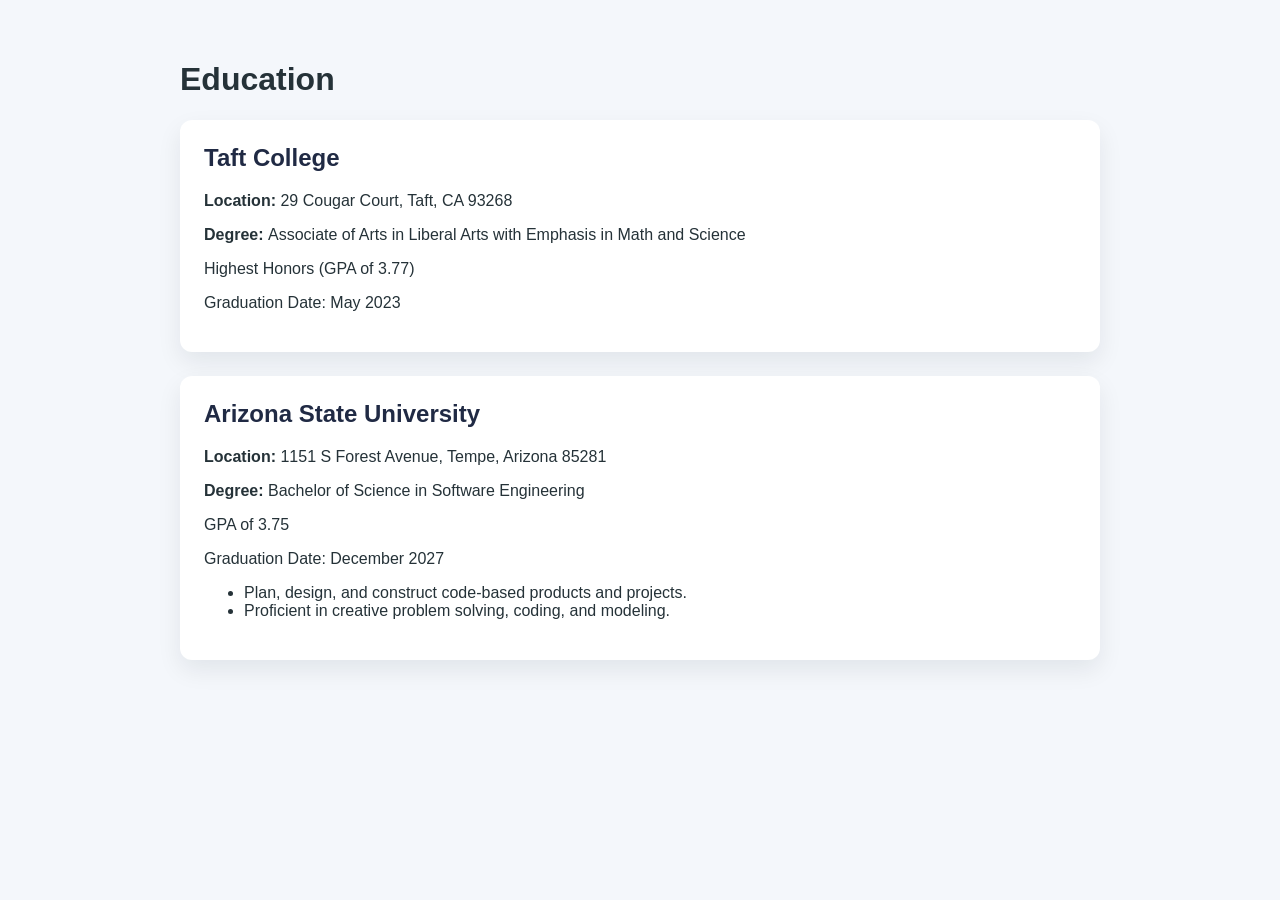
==== education.html @ e4b63908 "Add Educational Background Page" ====
<!DOCTYPE html>
<html lang="en">
<head>
  <meta charset="UTF-8">
  <meta name="viewport" content="width=device-width, initial-scale=1">
  <title>Juliana Bush | Education</title>
  <link rel="stylesheet" href="css/styles.css" type="text/css">
  <link rel="stylesheet" href="css/nav.css" type="text/css">
  <link rel="stylesheet" href="css/footer.css" type="text/css">
  <script src="components/header.js" defer></script>
  <script src="components/footer.js" defer></script>
</head>
<body>
<a class="skip-link" href="#main">Skip to Content</a>
  <main-header></main-header>
  <main id="main">
	<h1>Education</h1>
    <section>
      <h2>Taft College</h2>
      <p><strong>Location: </strong>29 Cougar Court, Taft, CA 93268</p>
      <p><strong>Degree: </strong>Associate of Arts in Liberal Arts with Emphasis in Math and Science</p>
      <p>Highest Honors (GPA of 3.77)</p>
      <p>Graduation Date: May 2023</p>
    </section>
    <section>
      <h2>Arizona State University</h2>
      <p><strong>Location: </strong>1151 S Forest Avenue, Tempe, Arizona 85281</p>
      <p><strong>Degree: </strong>Bachelor of Science in Software Engineering</p>
      <p>GPA of 3.75</p>
      <p>Graduation Date: December 2027</p>
	<ul>
		<li>Plan, design, and construct code-based products and projects.</li>
		<li>Proficient in creative problem solving, coding, and modeling.</li>
      	</ul>
    </section>
  </main>
  <main-footer></main-footer>
</body>
</html>
---- css/styles.css ----
* {
  box-sizing: border-box;
}
body {
  font-family: "Segoe UI", Roboto, sans-serif;
  margin: 0;
  background: #f4f7fb;
  color: #253238;
}
header {
  background: linear-gradient(120deg, #202a44, #003366);
  color: #fff;
  padding: 40px 20px;
  text-align: center;
}
main {
  max-width: 960px;
  margin: 0 auto;
  padding: 40px 20px;
}
section {
  background: #fff;
  border-radius: 12px;
  padding: 24px;
  margin-bottom: 24px;
  box-shadow: 0 10px 25px rgba(15, 23, 42, 0.08);
}
section h2 {
  margin-top: 0;
  color: #202a44;
}
footer {
  padding: 28px;
  text-align: center;
  background: #202a44;
  font-size: 0.9rem;
  color: #ffc30B;
}
.skip-link {
  position: absolute;
  left: -9999px;
  top: auto;
  width: 1px;
  height: 1px;
  overflow: hidden;
}
.skip-link:focus {
  position: static;
  width: auto;
  height: auto;
  padding: 12px 20px;
  background: #000;
  color: #fff;
}
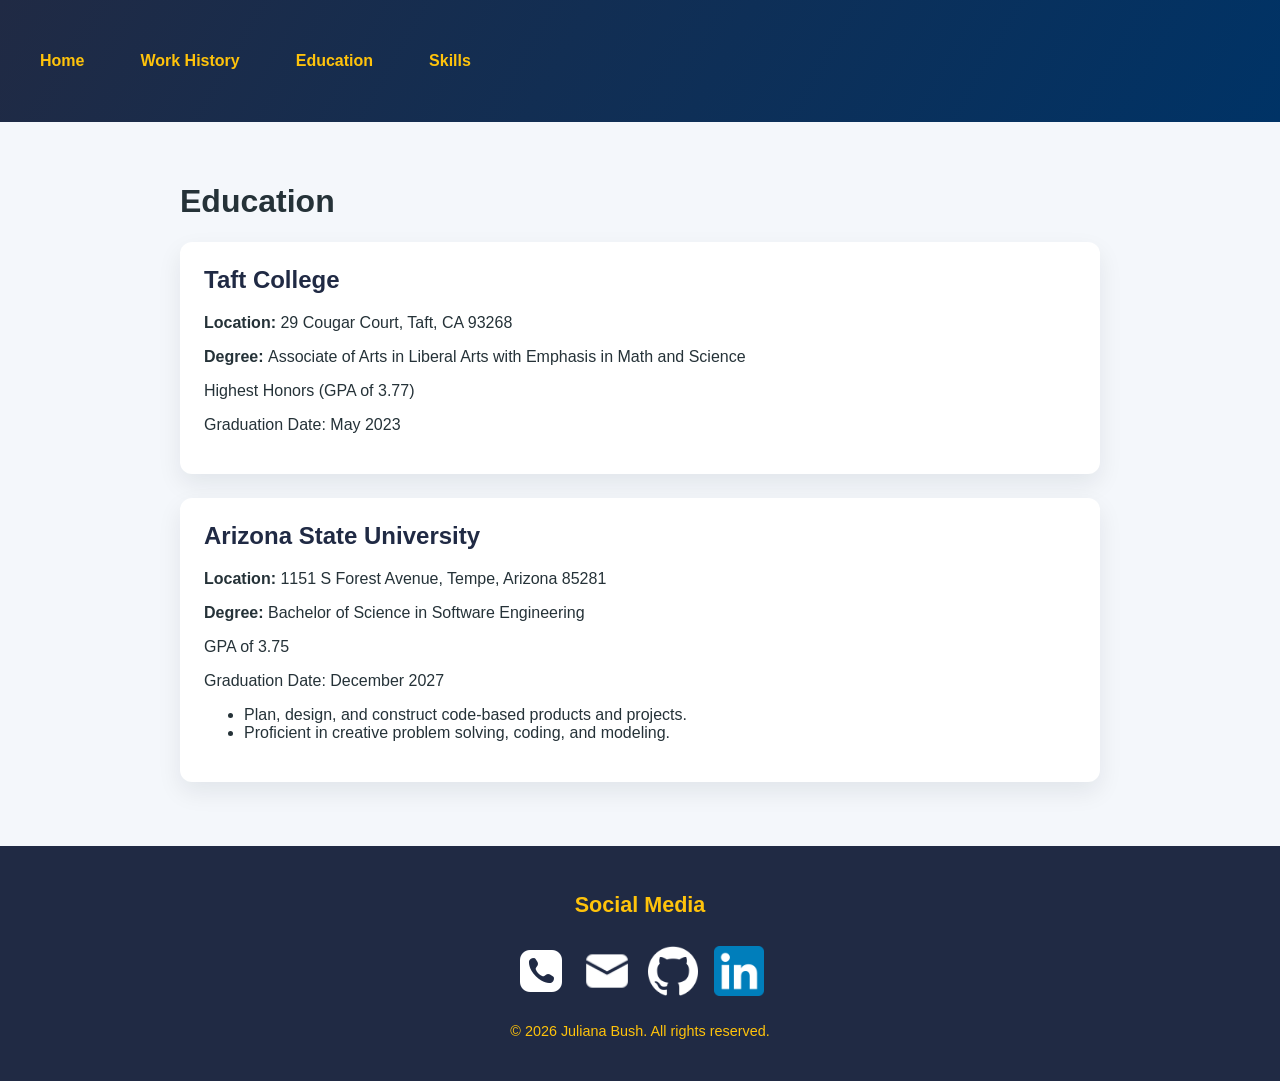
==== commit ba08039e: "Revise Documentation in CSS Files and Fix Footer Link Bug" ====
--- a/education.html
+++ b/education.html
@@ -11,7 +11,6 @@
   <script src="components/footer.js" defer></script>
 </head>
 <body>
-<a class="skip-link" href="#main">Skip to Content</a>
   <main-header></main-header>
   <main id="main">
 	<h1>Education</h1>
--- a/css/styles.css
+++ b/css/styles.css
@@ -1,3 +1,4 @@
+/* BASIC WEB ELEMENT DESIGNS */
 * {
   box-sizing: border-box;
 }
@@ -7,6 +8,7 @@
   background: #f4f7fb;
   color: #253238;
 }
+/* MAJOR LANDMARK DESIGNS */
 header {
   background: linear-gradient(120deg, #202a44, #003366);
   color: #fff;
@@ -25,24 +27,19 @@
   margin-bottom: 24px;
   box-shadow: 0 10px 25px rgba(15, 23, 42, 0.08);
 }
+/* HEADING DESIGNS */
 section h2 {
   margin-top: 0;
   color: #202a44;
 }
-footer {
-  padding: 28px;
-  text-align: center;
-  background: #202a44;
-  font-size: 0.9rem;
-  color: #ffc30B;
-}
+/* SKIP LINK DESIGN */
 .skip-link {
-  position: absolute;
-  left: -9999px;
-  top: auto;
+  clip: rect(1px, 1px, 1px, 1px);
+  position: absolute; /* NEEDED TO STAY HIDDEN */
+  overflow: hidden; /* NEEDED TO STAY HIDDEN */
+  margin: -1px;
   width: 1px;
   height: 1px;
-  overflow: hidden;
 }
 .skip-link:focus {
   position: static;
--- a/css/nav.css
+++ b/css/nav.css
@@ -0,0 +1,31 @@
+/* MAIN NAVIGATION DESIGN */
+main-nav {
+  display: flex;
+  align-items: center;
+  justify-content: right;
+  padding: 18px clamp(16px, 6vw, 48px);
+  background: #202a44;
+  font-size: 1.0rem;
+}
+/* LIST DESIGN */
+.main-nav ul {
+  display: flex;
+  gap: 16px;
+  list-style: none;
+  padding: 0;
+  margin: 0;
+}
+/* LINK DESIGN */
+.main-nav a {
+  display: block;
+  padding: 12px 20px;
+  border-radius: 999px;
+  text-decoration: none;
+  color: #ffc30B;
+  font-weight: 600;
+}
+/* LINK DESIGN FOR HOVER AND KEYBOARD USERS */
+.main-nav a:hover, .main-nav a:focus-visible, .main-nav a.active {
+  color: #000;
+  background: #fff;
+}
--- a/css/footer.css
+++ b/css/footer.css
@@ -0,0 +1,37 @@
+/* REPEATED FOOTER DESIGN */
+footer {
+  padding: 28px;
+  text-align: center;
+  background: #202a44;
+  font-size: 0.9rem;
+  color: #ffc30B;
+}
+main-footer {
+  text-align: center;
+  background: #202a44;
+  font-size: 1.0rem;
+}
+.main-footer ul {
+  display: flex;
+  gap: 16px;
+  list-style: none;
+  padding: 10px;
+  margin: 0;
+  justify-content: center;
+}
+.main-footer a {
+  text-decoration: none;
+  color: #ffc30B;
+  font-weight: 600;
+}
+.main-footer img {
+  height: 50px;
+  width: 50px;
+}
+.main-footer a:hover {
+  text-decoration: underline;
+  color: #fff;
+}
+.main-footer a:focus-visible {
+  background: transparent;
+}
